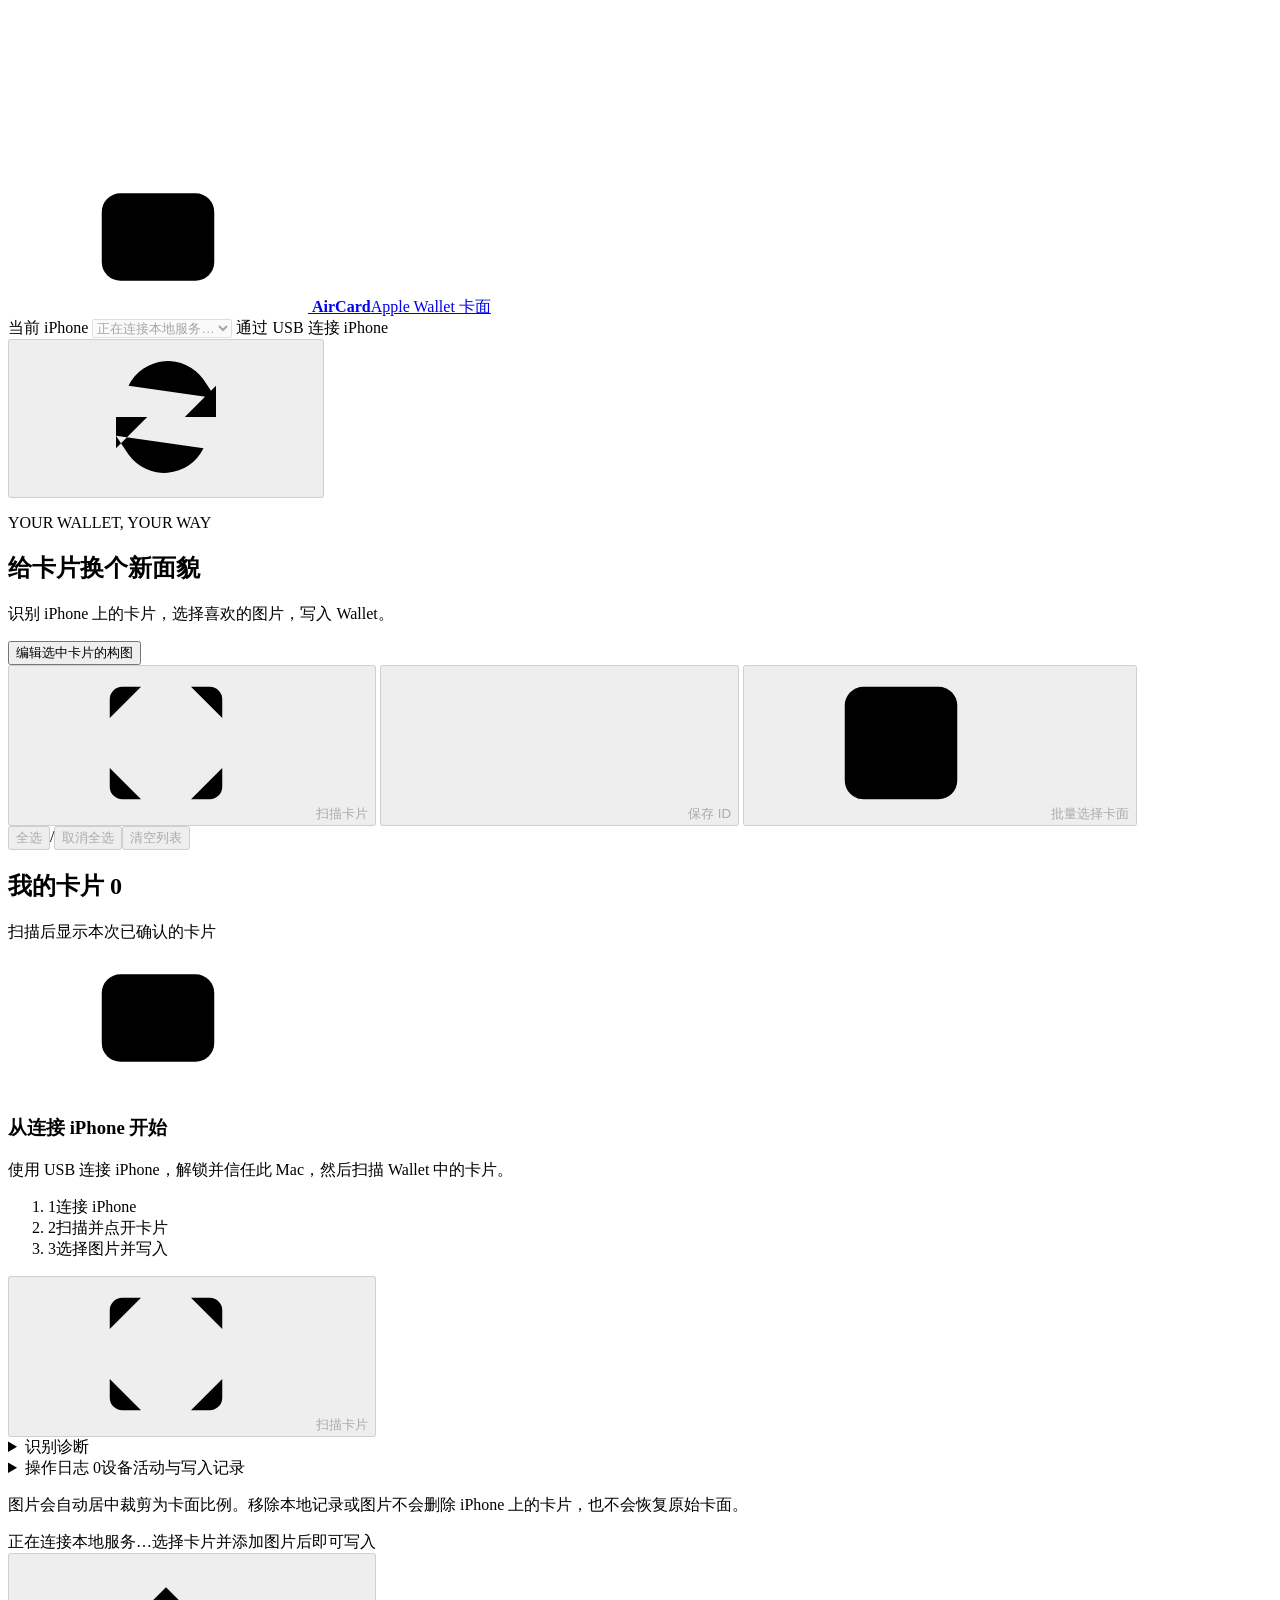
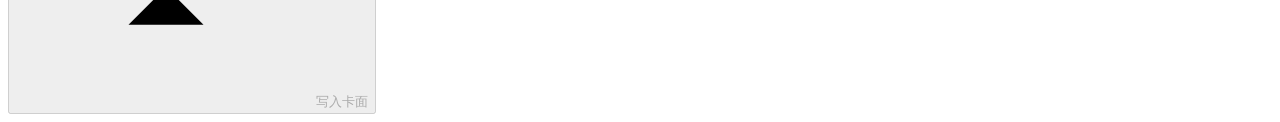
==== web/index.html @ b2191ecf "feat(web): integrate the card artwork editor Embed the artwork editor with direct single-card and mu" ====
<!doctype html>
<html lang="zh-CN">
<head>
  <meta charset="utf-8">
  <meta name="viewport" content="width=device-width, initial-scale=1">
  <meta name="color-scheme" content="light dark">
  <title>AirCard · Wallet 卡面</title>
  <link rel="stylesheet" href="/style.css">
  <script src="/artwork-bridge.js" defer></script>
  <script src="/app.js" defer></script>
</head>
<body>
  <svg class="icon-definitions" xmlns="http://www.w3.org/2000/svg" aria-hidden="true">
    <symbol id="i-card" viewBox="0 0 24 24"><rect x="3" y="5" width="18" height="14" rx="3"/><path d="M3 10h18M7 15h4"/></symbol>
    <symbol id="i-refresh" viewBox="0 0 24 24"><path d="M20 7v5h-5M4 17v-5h5M6 7a7 7 0 0 1 12-1l2 3M4 15l2 3a7 7 0 0 0 12-1"/></symbol>
    <symbol id="i-scan" viewBox="0 0 24 24"><path d="M8 3H5a2 2 0 0 0-2 2v3M16 3h3a2 2 0 0 1 2 2v3M21 16v3a2 2 0 0 1-2 2h-3M8 21H5a2 2 0 0 1-2-2v-3M3 12h18"/></symbol>
    <symbol id="i-image" viewBox="0 0 24 24"><rect x="3" y="3" width="18" height="18" rx="3"/><circle cx="8" cy="8" r="1.5"/><path d="m21 16-5-5L5 21"/></symbol>
    <symbol id="i-plus" viewBox="0 0 24 24"><path d="M12 5v14M5 12h14"/></symbol>
    <symbol id="i-close" viewBox="0 0 24 24"><path d="m6 6 12 12M18 6 6 18"/></symbol>
    <symbol id="i-copy" viewBox="0 0 24 24"><rect x="8" y="8" width="12" height="12" rx="2"/><path d="M16 8V5a2 2 0 0 0-2-2H5a2 2 0 0 0-2 2v9a2 2 0 0 0 2 2h3"/></symbol>
    <symbol id="i-trash" viewBox="0 0 24 24"><path d="M3 6h18M9 6V3h6v3M5 6l1 14h12l1-14M10 10v6M14 10v6"/></symbol>
    <symbol id="i-arrow" viewBox="0 0 24 24"><path d="M12 19V5m-6 6 6-6 6 6"/></symbol>
    <symbol id="i-phone" viewBox="0 0 24 24"><rect x="6" y="2" width="12" height="20" rx="3"/><path d="M10 5h4M11 18h2"/></symbol>
  </svg>

  <header class="app-header">
    <div class="header-inner">
      <a class="brand" href="/" aria-label="AirCard 首页">
        <span class="brand-mark"><svg class="icon"><use href="#i-card"/></svg></span>
        <span><strong>AirCard</strong><span class="brand-caption">Apple Wallet 卡面</span></span>
      </a>
      <div class="device-control">
        <span id="device-dot" class="status-dot" aria-hidden="true"></span>
        <div class="device-fields">
          <label class="sr-only" for="device-select">当前 iPhone</label>
          <select id="device-select" disabled><option value="">正在连接本地服务…</option></select>
          <span id="device-detail" class="device-detail">通过 USB 连接 iPhone</span>
        </div>
        <button id="refresh-devices" class="icon-button" type="button" title="刷新设备列表" aria-label="刷新设备列表" disabled><svg class="icon"><use href="#i-refresh"/></svg></button>
      </div>
    </div>
  </header>

  <main class="workspace">
    <div id="connection-notice" class="notice connection-notice" role="status" hidden>
      <div><strong>与本地服务的连接已中断</strong><p id="connection-message">正在重新连接，请保持启动服务的终端窗口打开。</p></div>
      <button id="retry-connection" class="button secondary" type="button">立即重试</button>
    </div>
    <div id="error-notice" class="notice error-notice" role="alert" hidden><div><strong>操作未完成</strong><p id="error-message"></p></div><button id="dismiss-error" class="icon-button" type="button" aria-label="关闭错误提示"><svg class="icon"><use href="#i-close"/></svg></button></div>
    <div id="success-notice" class="notice success-notice" role="status" hidden><div><strong>卡面已写入</strong><p id="success-message"></p><p>请在 iPhone 上彻底关闭并重新打开 Wallet，必要时重启 iPhone。</p></div><button id="dismiss-success" class="icon-button" type="button" aria-label="关闭成功提示"><svg class="icon"><use href="#i-close"/></svg></button></div>

    <section class="page-heading" aria-labelledby="page-title">
      <div><p class="eyebrow">YOUR WALLET, YOUR WAY</p><h1 id="page-title">给卡片换个新面貌</h1><p class="page-description">识别 iPhone 上的卡片，选择喜欢的图片，写入 Wallet。</p></div>
      <button id="open-editor" class="editor-link text-button" type="button">编辑选中卡片的构图</button>
    </section>

    <section class="wallet-panel" aria-label="卡片管理">
      <div class="toolbar">
        <div class="toolbar-primary">
          <button id="scan-toggle" class="button primary" type="button" disabled><svg class="icon"><use href="#i-scan"/></svg><span>扫描卡片</span></button>
          <button id="save-ids" class="button secondary" type="button" disabled><svg class="icon"><use href="#i-plus"/></svg>保存 ID</button>
          <button id="bulk-image" class="button secondary" type="button" disabled><svg class="icon"><use href="#i-image"/></svg>批量选择卡面</button>
        </div>
        <div class="selection-actions"><button id="select-all" class="text-button" type="button" disabled>全选</button><span aria-hidden="true">/</span><button id="select-none" class="text-button" type="button" disabled>取消全选</button><button id="clear-cards" class="text-button danger" type="button" disabled>清空列表</button></div>
      </div>

      <div id="scan-banner" class="scan-banner" role="status" hidden>
        <span class="scan-pulse" aria-hidden="true"><svg class="icon"><use href="#i-phone"/></svg></span>
        <div><strong>正在扫描 iPhone 的 Wallet</strong><p>双击 iPhone 侧边按钮，通过 Face ID 或密码认证，再依次点开需要修改的卡片。</p><p id="scanner-message" class="scanner-message"></p></div>
        <button id="scan-done" class="button secondary" type="button">完成扫描</button>
      </div>

      <div class="cards-heading"><h2>我的卡片 <span id="card-count" class="count-badge">0</span></h2><span id="verified-summary">扫描后显示本次已确认的卡片</span></div>
      <div id="empty-state" class="empty-state">
        <div class="empty-art" aria-hidden="true"><span class="empty-card back"></span><span class="empty-card front"><svg class="icon"><use href="#i-card"/></svg><i></i><i></i></span></div>
        <h3 id="empty-title">从连接 iPhone 开始</h3>
        <p id="empty-description">使用 USB 连接 iPhone，解锁并信任此 Mac，然后扫描 Wallet 中的卡片。</p>
        <ol class="steps"><li><span>1</span>连接 iPhone</li><li><span>2</span>扫描并点开卡片</li><li><span>3</span>选择图片并写入</li></ol>
        <button id="empty-scan" class="button primary" type="button" disabled><svg class="icon"><use href="#i-scan"/></svg><span>扫描卡片</span></button>
      </div>
      <div id="card-grid" class="card-grid" aria-label="本次已确认的卡片"></div>

      <details id="diagnostics" class="diagnostics">
        <summary><span>识别诊断 <span id="pending-count" class="subtle"></span></span><span id="hidden-summary" class="subtle"></span></summary>
        <div class="diagnostics-body">
          <div class="diagnostics-toolbar"><p>Mac 的 Wallet 缓存用于辅助核对。只有本次扫描已确认的卡片会显示在上方。</p><div><button id="read-cache" class="button secondary small" type="button" disabled>读取缓存</button><button id="reconnect" class="button secondary small" type="button" disabled>重新连接</button></div></div>
          <p id="cache-date" class="subtle"></p><div id="catalog-warnings" class="catalog-warnings"></div><div id="pending-cards" class="pending-cards"></div>
        </div>
      </details>
    </section>

    <details id="logs" class="logs-panel">
      <summary><span>操作日志 <span id="log-count" class="subtle">0</span></span><span id="log-status" class="subtle">设备活动与写入记录</span></summary>
      <div class="logs-toolbar"><label><input id="auto-scroll" type="checkbox" checked> 自动滚动</label><button id="clear-logs" class="text-button" type="button" disabled>清空日志</button></div>
      <pre id="log-output" class="log-output" tabindex="0" aria-label="操作日志">暂无操作记录。</pre>
    </details>
    <p class="workspace-note">图片会自动居中裁剪为卡面比例。移除本地记录或图片不会删除 iPhone 上的卡片，也不会恢复原始卡面。</p>
  </main>

  <footer class="action-bar">
    <div class="action-bar-inner">
      <div class="write-status"><span id="status-text" role="status">正在连接本地服务…</span><span id="selection-summary" class="subtle">选择卡片并添加图片后即可写入</span></div>
      <div id="progress-block" class="progress-block" hidden><progress id="write-progress" max="1" value="0" aria-label="卡面写入进度"></progress><span id="progress-label">0%</span></div>
      <button id="flash" class="button primary flash-button" type="button" disabled><svg class="icon"><use href="#i-arrow"/></svg><span>写入卡面</span></button>
    </div>
  </footer>

  <dialog id="ids-dialog" aria-labelledby="ids-title">
    <form id="ids-form">
      <div class="dialog-heading"><h2 id="ids-title">保存卡片 ID</h2><button id="ids-close" class="icon-button" type="button" aria-label="关闭"><svg class="icon"><use href="#i-close"/></svg></button></div>
      <p>粘贴一个或多个 ID，每行一个。保存后，需要由当前 iPhone 的扫描确认，才会出现在卡片列表中。</p>
      <label class="sr-only" for="manual-ids">卡片 ID</label><textarea id="manual-ids" rows="6" spellcheck="false" placeholder="粘贴卡片 ID…" required></textarea>
      <p id="ids-error" class="inline-error" role="alert" hidden></p>
      <div class="dialog-actions"><button id="ids-cancel" class="button secondary" type="button">取消</button><button id="ids-submit" class="button primary" type="submit" disabled>保存 ID</button></div>
    </form>
  </dialog>

  <input id="image-picker" type="file" accept="image/*,.heic,.heif" hidden>
  <div id="toast" class="toast" role="status" hidden></div>

  <dialog id="editor-dialog" class="editor-dialog" aria-labelledby="editor-title">
    <div class="editor-dialog-heading"><div><h2 id="editor-title">卡面编辑器</h2><p id="editor-targets"></p></div><button id="editor-close" class="icon-button" type="button" aria-label="关闭卡面编辑器"><svg class="icon"><use href="#i-close"/></svg></button></div>
    <p id="editor-loading" class="editor-loading" role="status">正在打开编辑器…</p>
    <button id="editor-retry" class="button secondary editor-retry" type="button" hidden>重新打开编辑器</button>
    <iframe id="editor-frame" title="卡面裁切和导出" hidden></iframe>
    <p class="editor-dialog-note">应用只设置本地卡面图片；关闭编辑器后，检查预览并点击「写入卡面」同步到 iPhone。</p>
  </dialog>

  <template id="card-template">
    <article class="wallet-card">
      <div class="artwork-zone">
        <button class="artwork-button" type="button">
          <img class="artwork-image" alt="" hidden>
          <span class="artwork-placeholder"><svg class="icon"><use href="#i-plus"/></svg><strong>选择卡面图片</strong><span>点击选择，或将图片拖到这里</span></span>
          <span class="artwork-hover"><svg class="icon"><use href="#i-image"/></svg>更换卡面</span>
        </button>
        <button class="clear-image icon-button" type="button" title="移除本地图片" aria-label="移除本地图片" hidden><svg class="icon"><use href="#i-close"/></svg></button>
        <span class="drop-overlay" aria-hidden="true">松开以设置卡面</span>
      </div>
      <div class="card-description"><h3 class="card-name"></h3><p class="card-verification">本次扫描已确认</p><p class="image-warning" hidden>图片文件不可用，请重新选择。</p><button class="edit-artwork text-button" type="button">编辑构图</button></div>
      <div class="card-controls"><label class="card-selection"><input class="card-checkbox" type="checkbox"><span class="card-index"></span></label><button class="copy-id" type="button" title="复制完整卡片 ID"><span class="short-id"></span><svg class="icon"><use href="#i-copy"/></svg></button><span class="card-status" title="根据本地成功写入记录判断"></span><button class="delete-card icon-button" type="button" title="移除本地卡片记录" aria-label="移除本地卡片记录"><svg class="icon"><use href="#i-trash"/></svg></button></div>
    </article>
  </template>
</body>
</html>
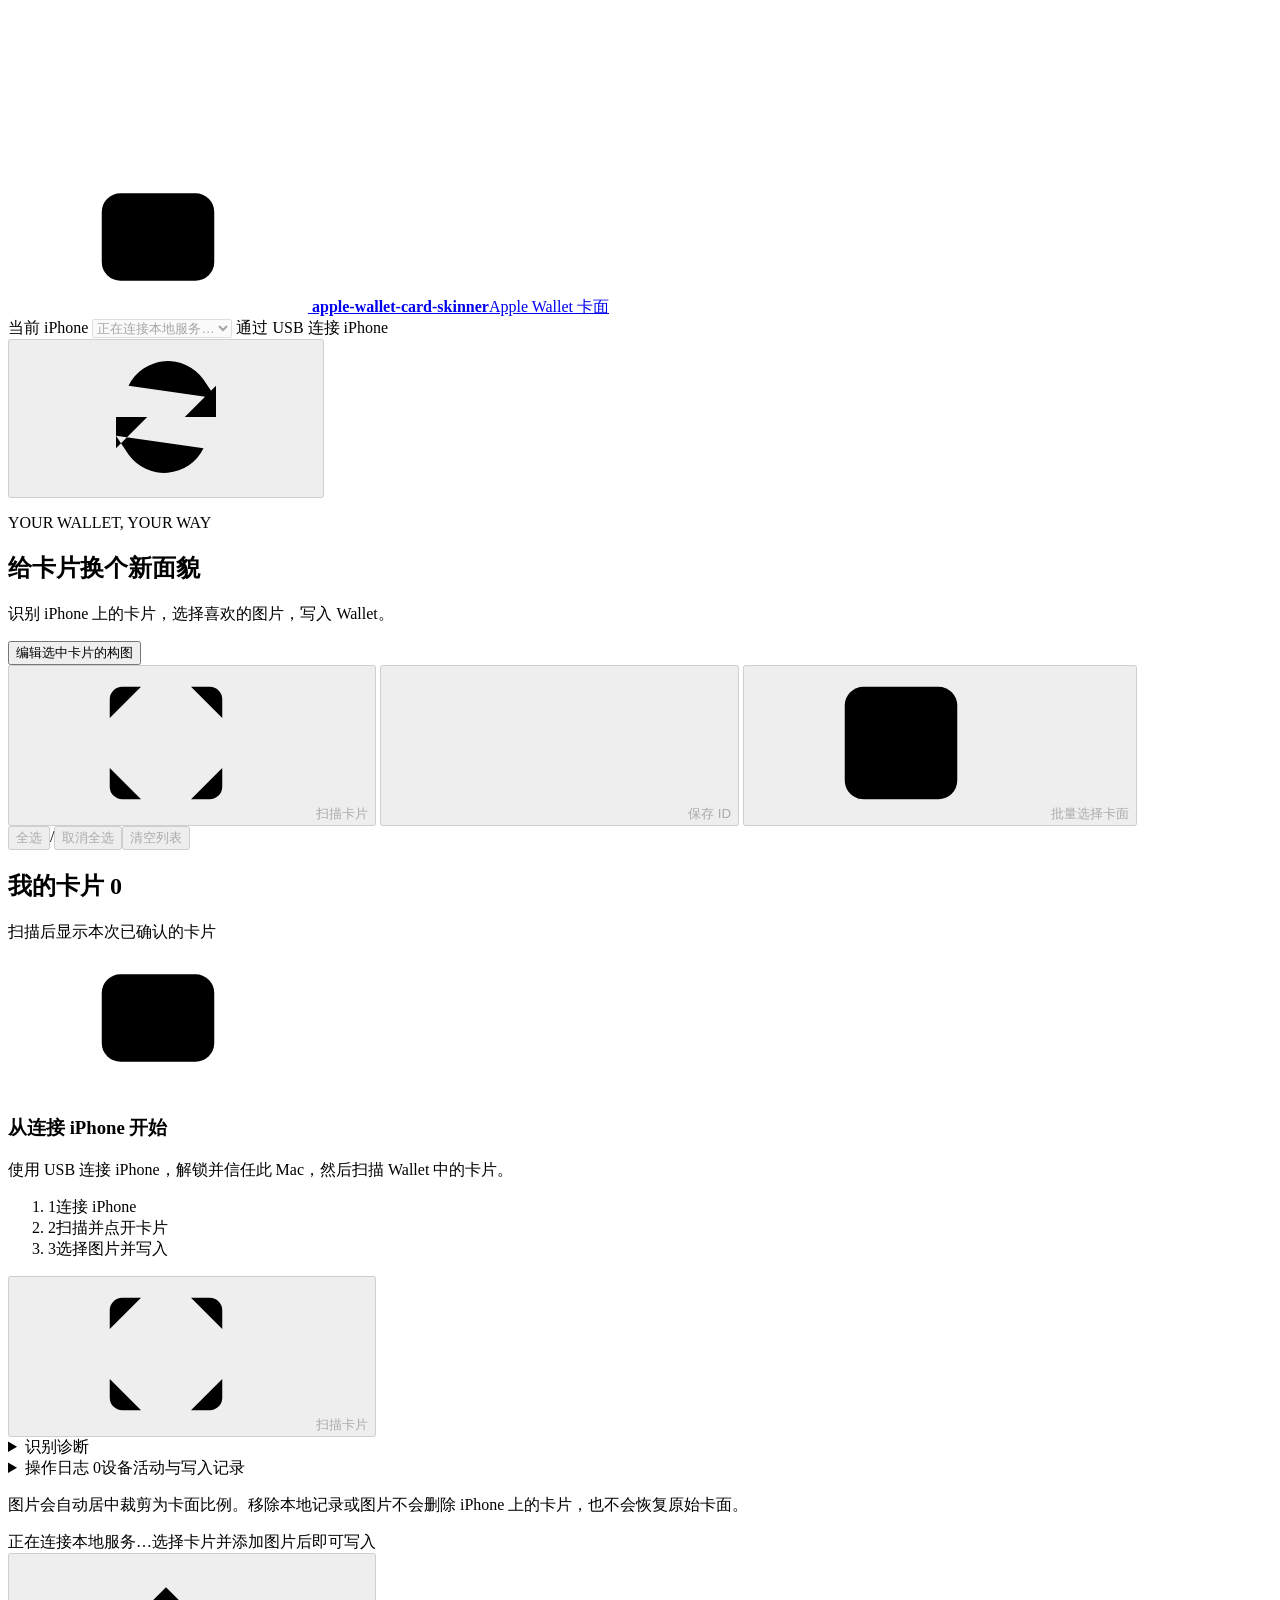
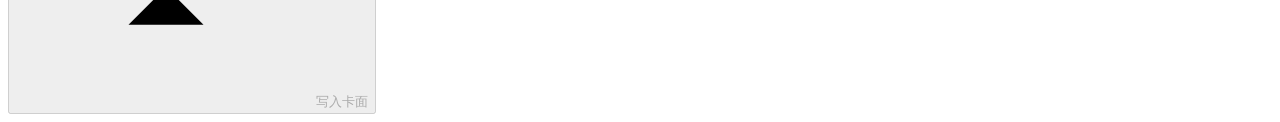
==== commit 8db936dc: "refactor: rename project to apple-wallet-card-skinner Update project branding, documentation, and mo" ====
--- a/web/index.html
+++ b/web/index.html
@@ -4,7 +4,7 @@
   <meta charset="utf-8">
   <meta name="viewport" content="width=device-width, initial-scale=1">
   <meta name="color-scheme" content="light dark">
-  <title>AirCard · Wallet 卡面</title>
+  <title>apple-wallet-card-skinner · Wallet 卡面</title>
   <link rel="stylesheet" href="/style.css">
   <script src="/artwork-bridge.js" defer></script>
   <script src="/app.js" defer></script>
@@ -25,9 +25,9 @@
 
   <header class="app-header">
     <div class="header-inner">
-      <a class="brand" href="/" aria-label="AirCard 首页">
+      <a class="brand" href="/" aria-label="apple-wallet-card-skinner 首页">
         <span class="brand-mark"><svg class="icon"><use href="#i-card"/></svg></span>
-        <span><strong>AirCard</strong><span class="brand-caption">Apple Wallet 卡面</span></span>
+        <span><strong>apple-wallet-card-skinner</strong><span class="brand-caption">Apple Wallet 卡面</span></span>
       </a>
       <div class="device-control">
         <span id="device-dot" class="status-dot" aria-hidden="true"></span>
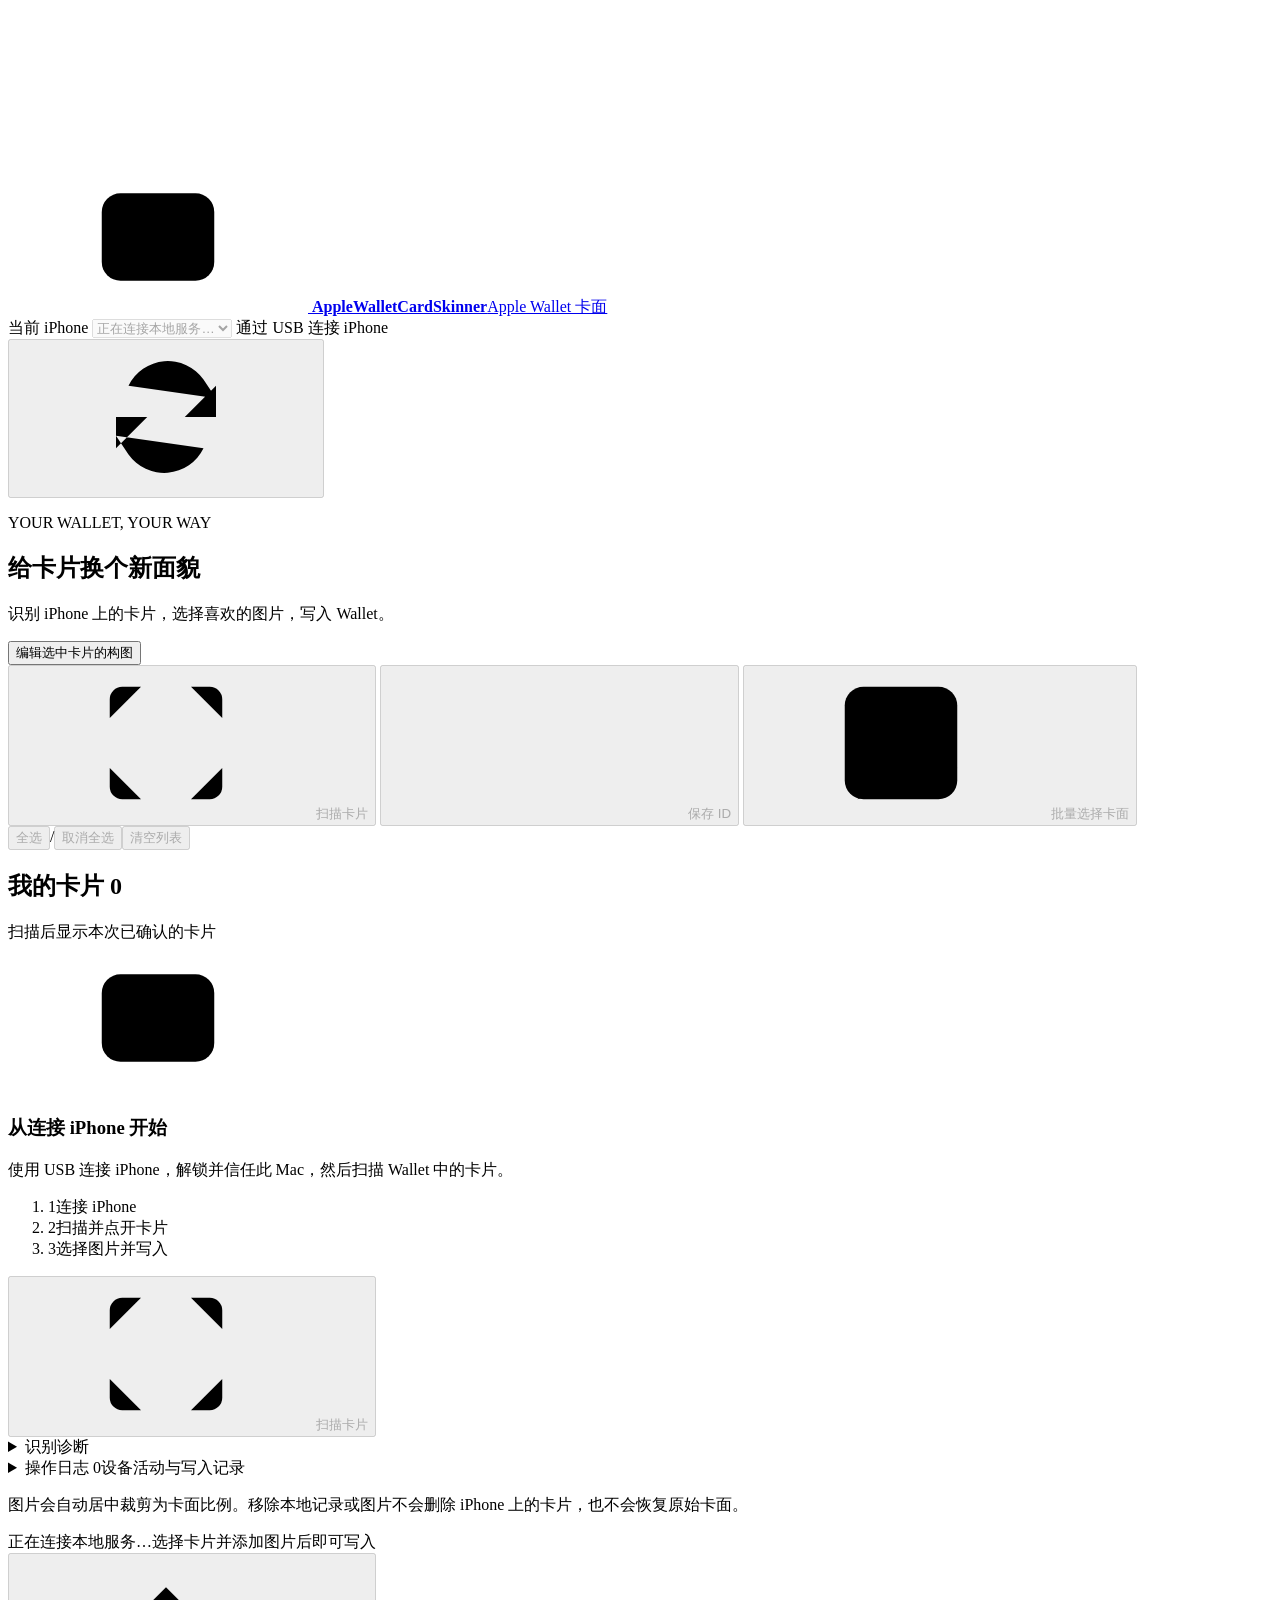
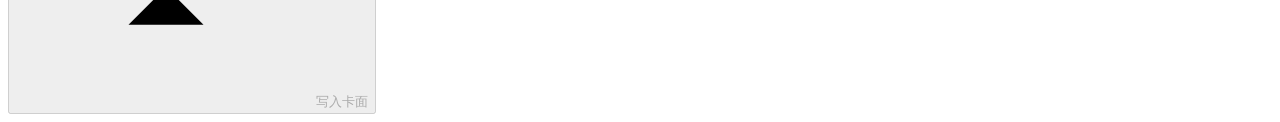
==== commit f4f03eed: "refactor(branding): use AppleWalletCardSkinner as the display name Keep the GitHub repository slug a" ====
--- a/web/index.html
+++ b/web/index.html
@@ -4,8 +4,9 @@
   <meta charset="utf-8">
   <meta name="viewport" content="width=device-width, initial-scale=1">
   <meta name="color-scheme" content="light dark">
-  <title>apple-wallet-card-skinner · Wallet 卡面</title>
+  <title>AppleWalletCardSkinner · Wallet 卡面</title>
   <link rel="stylesheet" href="/style.css">
+  <script src="/device-state.js" defer></script>
   <script src="/artwork-bridge.js" defer></script>
   <script src="/app.js" defer></script>
 </head>
@@ -25,9 +26,9 @@
 
   <header class="app-header">
     <div class="header-inner">
-      <a class="brand" href="/" aria-label="apple-wallet-card-skinner 首页">
+      <a class="brand" href="/" aria-label="AppleWalletCardSkinner 首页">
         <span class="brand-mark"><svg class="icon"><use href="#i-card"/></svg></span>
-        <span><strong>apple-wallet-card-skinner</strong><span class="brand-caption">Apple Wallet 卡面</span></span>
+        <span><strong>AppleWalletCardSkinner</strong><span class="brand-caption">Apple Wallet 卡面</span></span>
       </a>
       <div class="device-control">
         <span id="device-dot" class="status-dot" aria-hidden="true"></span>
@@ -131,13 +132,13 @@
       <div class="artwork-zone">
         <button class="artwork-button" type="button">
           <img class="artwork-image" alt="" hidden>
-          <span class="artwork-placeholder"><svg class="icon"><use href="#i-plus"/></svg><strong>选择卡面图片</strong><span>点击选择，或将图片拖到这里</span></span>
+          <span class="artwork-placeholder"><svg class="icon"><use href="#i-plus"/></svg><strong>原卡面暂不可用</strong><span>点击选择替换图片，或将图片拖到这里</span></span>
           <span class="artwork-hover"><svg class="icon"><use href="#i-image"/></svg>更换卡面</span>
         </button>
         <button class="clear-image icon-button" type="button" title="移除本地图片" aria-label="移除本地图片" hidden><svg class="icon"><use href="#i-close"/></svg></button>
         <span class="drop-overlay" aria-hidden="true">松开以设置卡面</span>
       </div>
-      <div class="card-description"><h3 class="card-name"></h3><p class="card-verification">本次扫描已确认</p><p class="image-warning" hidden>图片文件不可用，请重新选择。</p><button class="edit-artwork text-button" type="button">编辑构图</button></div>
+      <div class="card-description"><h3 class="card-name"></h3><p class="card-verification">本次扫描已确认</p><p class="artwork-source">扫描仅识别卡片，不会读取 iPhone 原卡面。</p><p class="image-warning" hidden>本地所选图片不可用，请重新选择。</p><button class="edit-artwork text-button" type="button">编辑构图</button></div>
       <div class="card-controls"><label class="card-selection"><input class="card-checkbox" type="checkbox"><span class="card-index"></span></label><button class="copy-id" type="button" title="复制完整卡片 ID"><span class="short-id"></span><svg class="icon"><use href="#i-copy"/></svg></button><span class="card-status" title="根据本地成功写入记录判断"></span><button class="delete-card icon-button" type="button" title="移除本地卡片记录" aria-label="移除本地卡片记录"><svg class="icon"><use href="#i-trash"/></svg></button></div>
     </article>
   </template>
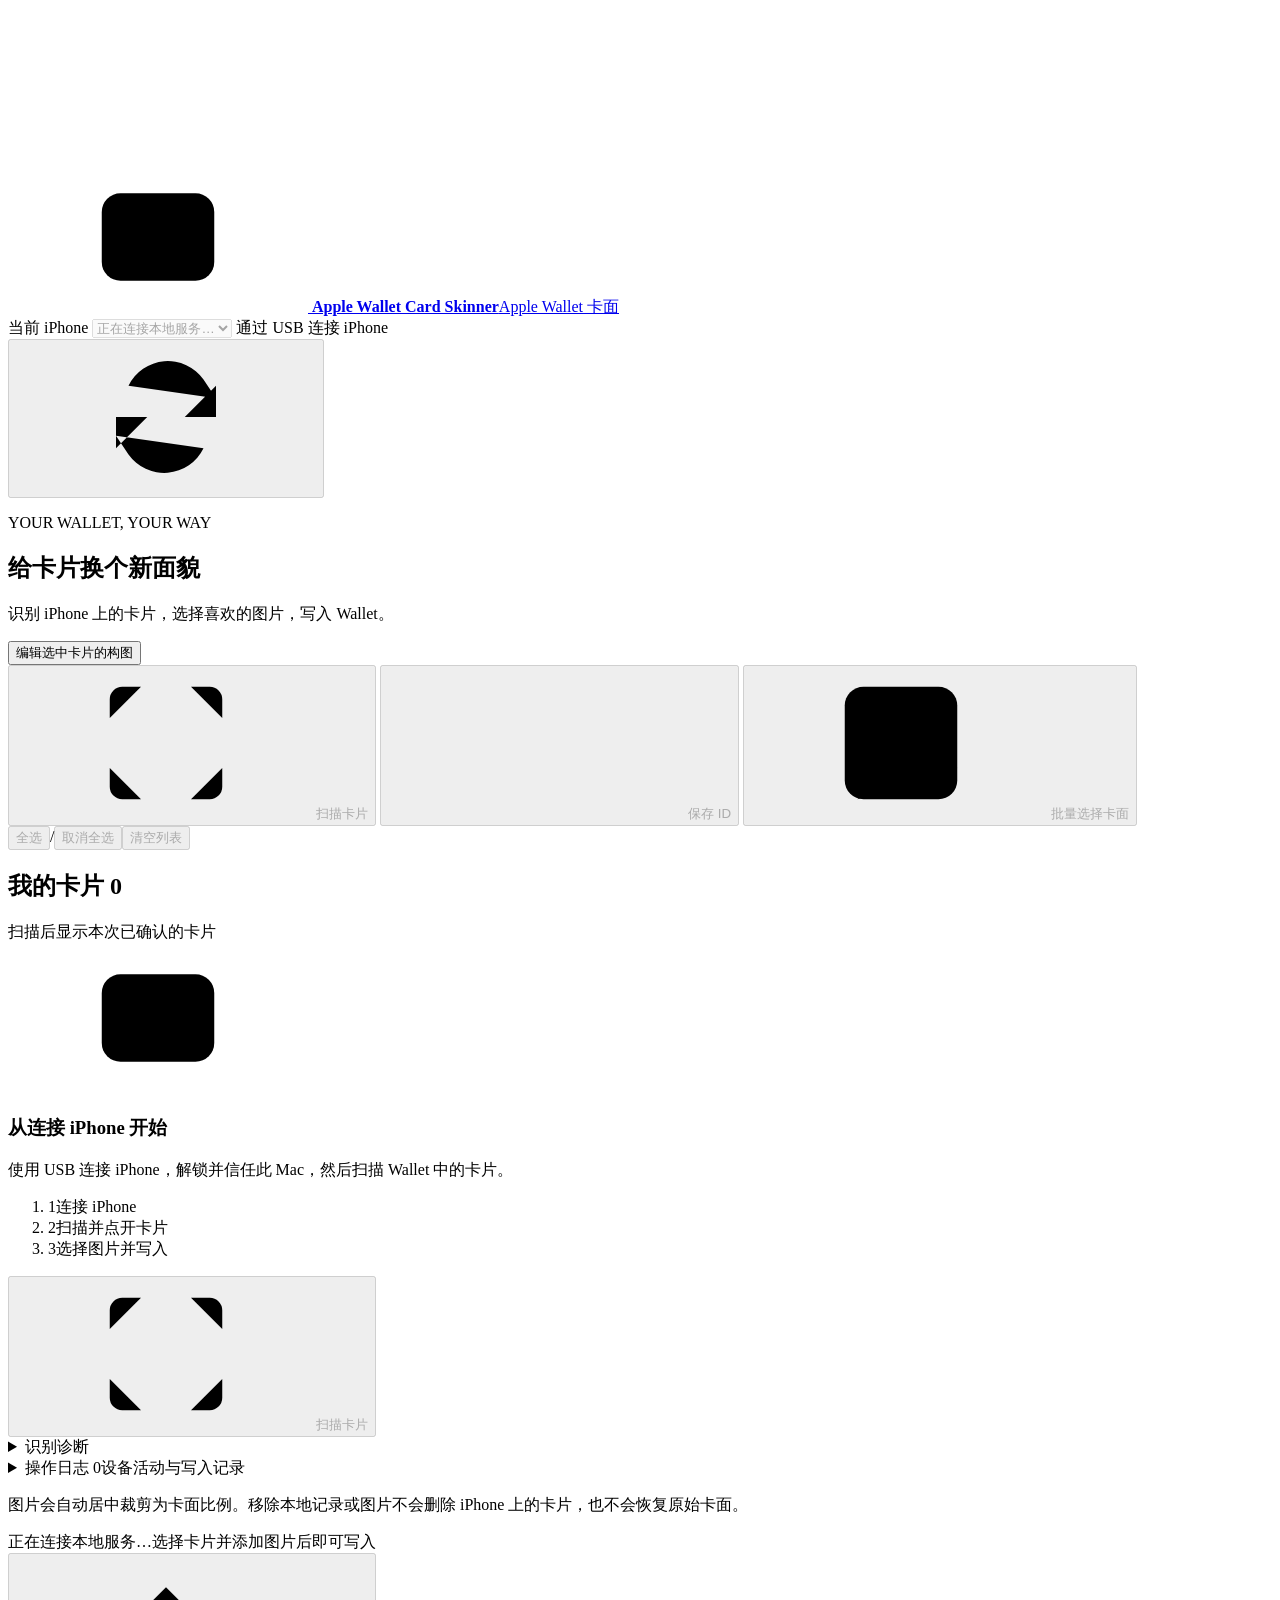
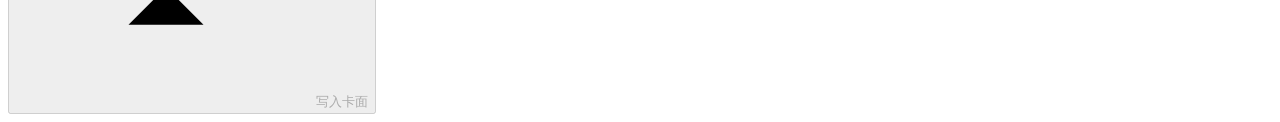
==== commit b4163610: "fix(branding): separate words in the product display name Use Apple Wallet Card Skinner in visible t" ====
--- a/web/index.html
+++ b/web/index.html
@@ -4,7 +4,7 @@
   <meta charset="utf-8">
   <meta name="viewport" content="width=device-width, initial-scale=1">
   <meta name="color-scheme" content="light dark">
-  <title>AppleWalletCardSkinner · Wallet 卡面</title>
+  <title>Apple Wallet Card Skinner · Wallet 卡面</title>
   <link rel="stylesheet" href="/style.css">
   <script src="/device-state.js" defer></script>
   <script src="/artwork-bridge.js" defer></script>
@@ -26,9 +26,9 @@
 
   <header class="app-header">
     <div class="header-inner">
-      <a class="brand" href="/" aria-label="AppleWalletCardSkinner 首页">
+      <a class="brand" href="/" aria-label="Apple Wallet Card Skinner 首页">
         <span class="brand-mark"><svg class="icon"><use href="#i-card"/></svg></span>
-        <span><strong>AppleWalletCardSkinner</strong><span class="brand-caption">Apple Wallet 卡面</span></span>
+        <span><strong>Apple Wallet Card Skinner</strong><span class="brand-caption">Apple Wallet 卡面</span></span>
       </a>
       <div class="device-control">
         <span id="device-dot" class="status-dot" aria-hidden="true"></span>
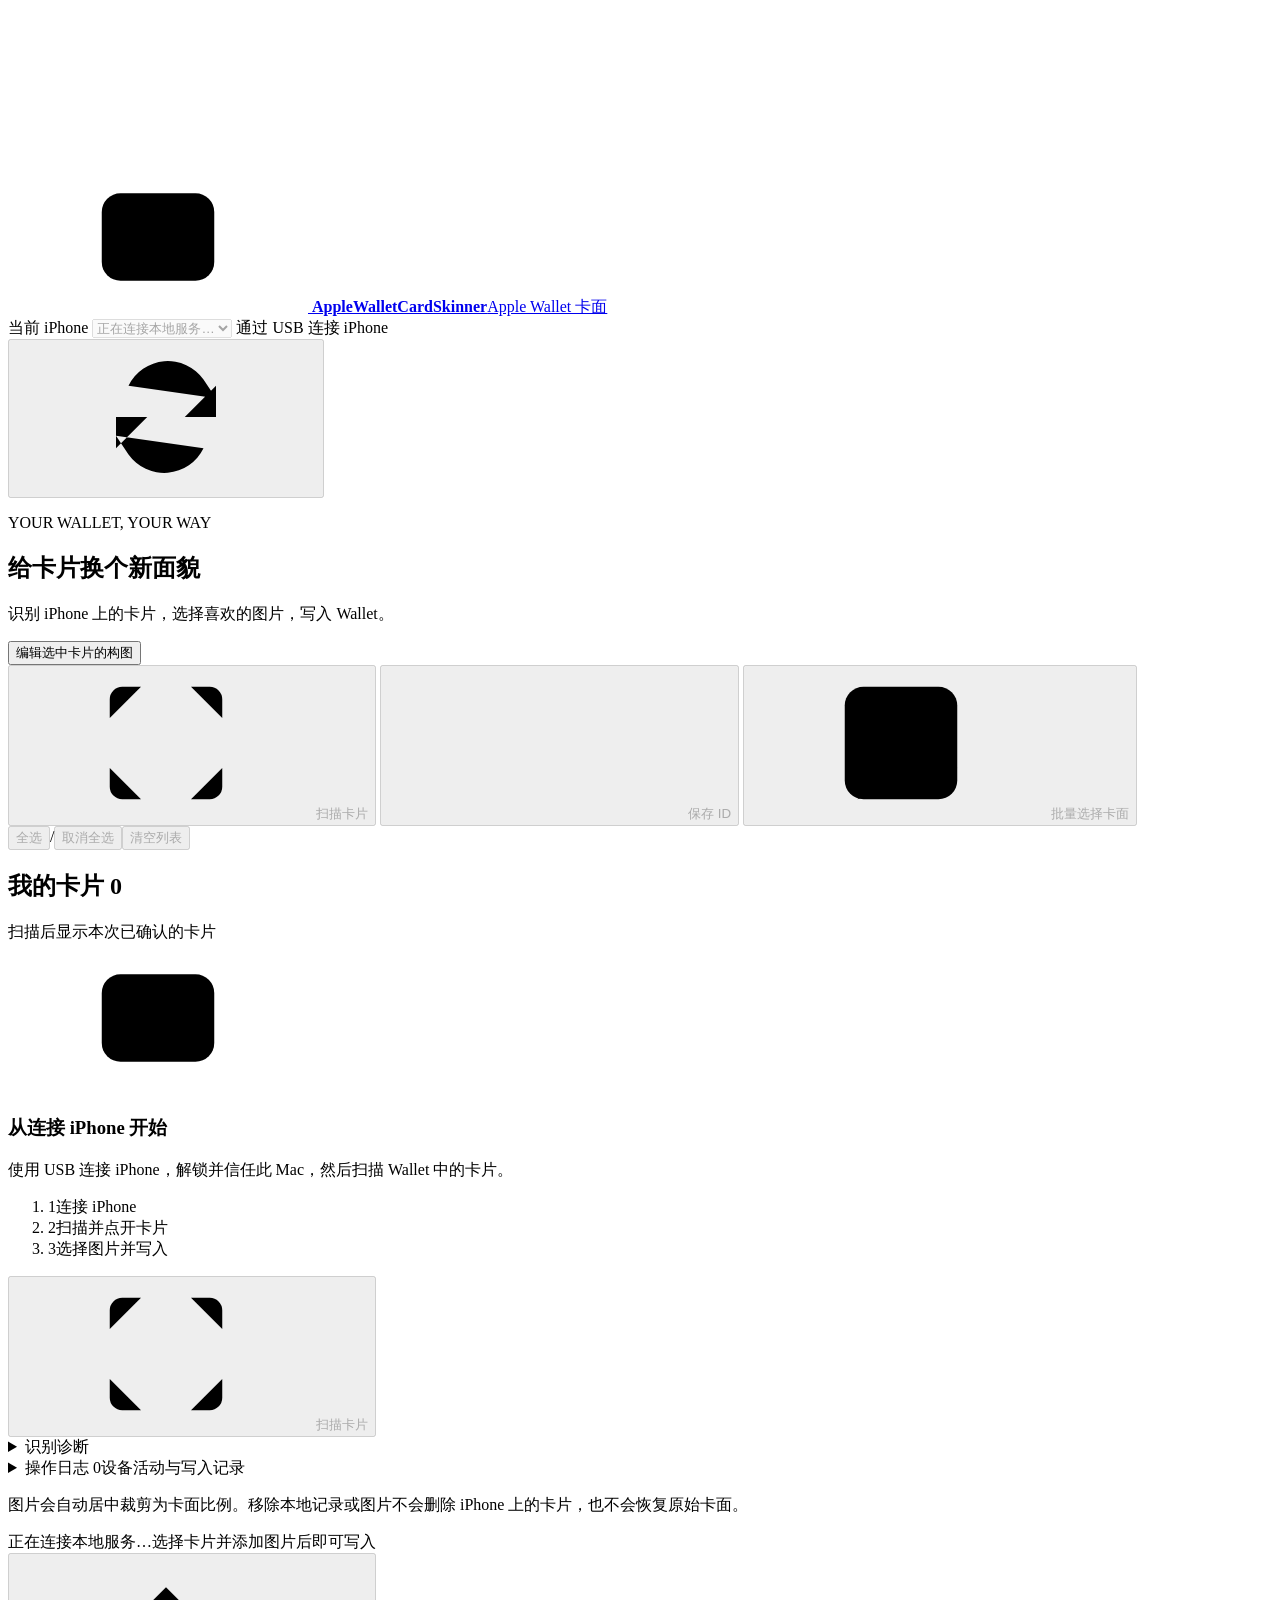
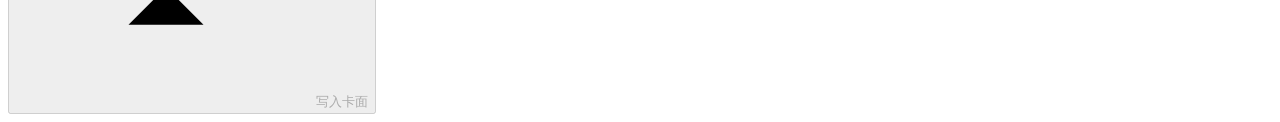
==== commit 335767cd: "refactor: unify project naming as AppleWalletCardSkinner Use AppleWalletCardSkinner for product bran" ====
--- a/web/index.html
+++ b/web/index.html
@@ -4,7 +4,7 @@
   <meta charset="utf-8">
   <meta name="viewport" content="width=device-width, initial-scale=1">
   <meta name="color-scheme" content="light dark">
-  <title>Apple Wallet Card Skinner · Wallet 卡面</title>
+  <title>AppleWalletCardSkinner · Wallet 卡面</title>
   <link rel="stylesheet" href="/style.css">
   <script src="/device-state.js" defer></script>
   <script src="/artwork-bridge.js" defer></script>
@@ -26,9 +26,9 @@
 
   <header class="app-header">
     <div class="header-inner">
-      <a class="brand" href="/" aria-label="Apple Wallet Card Skinner 首页">
+      <a class="brand" href="/" aria-label="AppleWalletCardSkinner 首页">
         <span class="brand-mark"><svg class="icon"><use href="#i-card"/></svg></span>
-        <span><strong>Apple Wallet Card Skinner</strong><span class="brand-caption">Apple Wallet 卡面</span></span>
+        <span><strong>AppleWalletCardSkinner</strong><span class="brand-caption">Apple Wallet 卡面</span></span>
       </a>
       <div class="device-control">
         <span id="device-dot" class="status-dot" aria-hidden="true"></span>
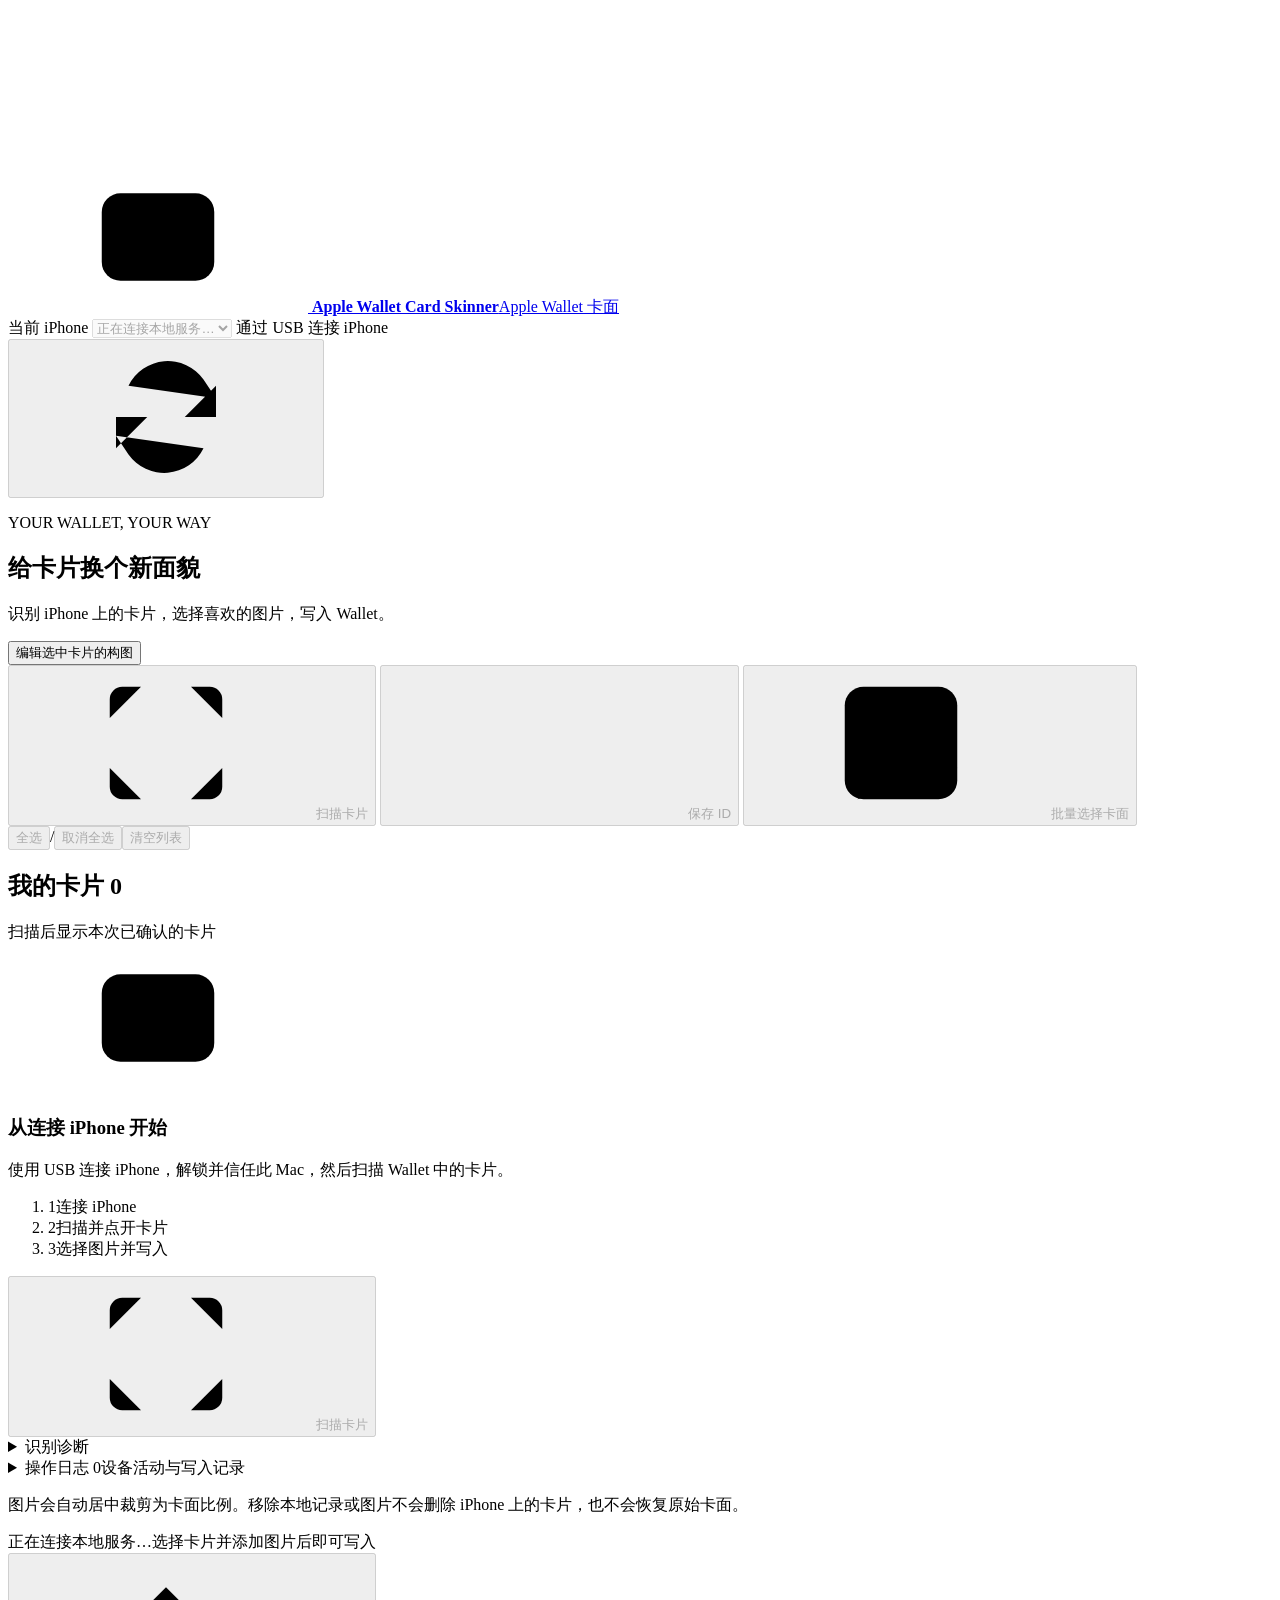
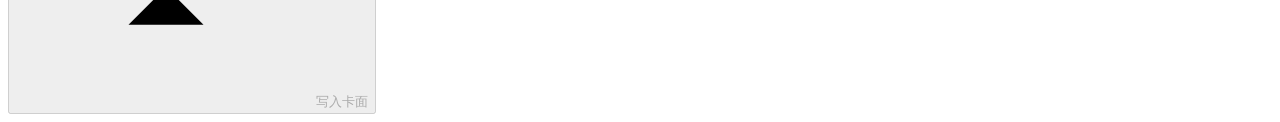
==== commit 77c32175: "fix(branding): distinguish the product display name from its slug Use Apple Wallet Card Skinner in d" ====
--- a/web/index.html
+++ b/web/index.html
@@ -4,7 +4,7 @@
   <meta charset="utf-8">
   <meta name="viewport" content="width=device-width, initial-scale=1">
   <meta name="color-scheme" content="light dark">
-  <title>AppleWalletCardSkinner · Wallet 卡面</title>
+  <title>Apple Wallet Card Skinner · Wallet 卡面</title>
   <link rel="stylesheet" href="/style.css">
   <script src="/device-state.js" defer></script>
   <script src="/artwork-bridge.js" defer></script>
@@ -26,9 +26,9 @@
 
   <header class="app-header">
     <div class="header-inner">
-      <a class="brand" href="/" aria-label="AppleWalletCardSkinner 首页">
+      <a class="brand" href="/" aria-label="Apple Wallet Card Skinner 首页">
         <span class="brand-mark"><svg class="icon"><use href="#i-card"/></svg></span>
-        <span><strong>AppleWalletCardSkinner</strong><span class="brand-caption">Apple Wallet 卡面</span></span>
+        <span><strong>Apple Wallet Card Skinner</strong><span class="brand-caption">Apple Wallet 卡面</span></span>
       </a>
       <div class="device-control">
         <span id="device-dot" class="status-dot" aria-hidden="true"></span>
